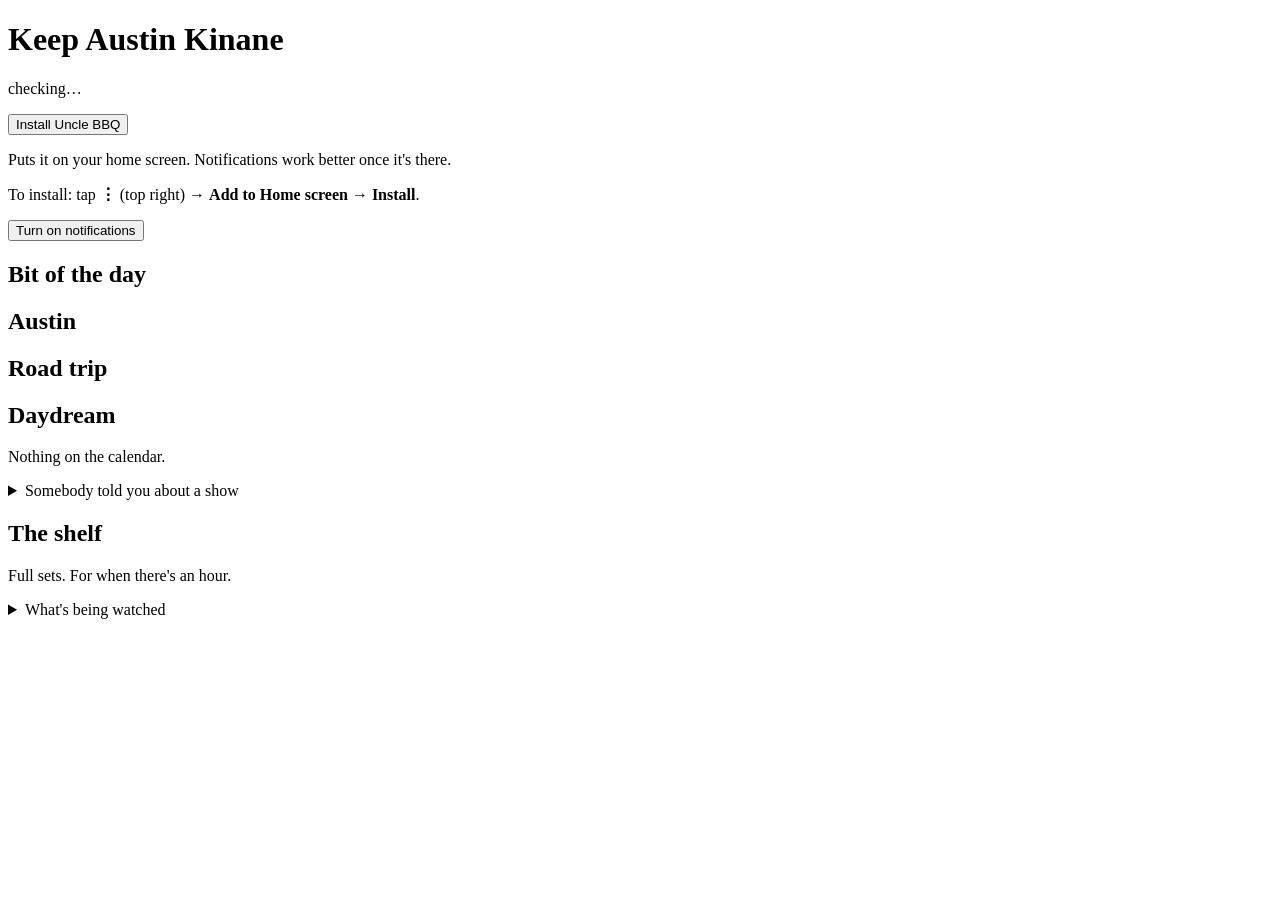
==== web/index.html @ 0925a6e4 "One notification button: GOT 'EM only Tapping the left of two lock-screen buttons reported cant_make" ====
<!DOCTYPE html>
<html lang="en">
<head>
<meta charset="utf-8">
<meta name="viewport" content="width=device-width, initial-scale=1, viewport-fit=cover">
<title>Keep Austin Kinane</title>
<link rel="manifest" href="/manifest.webmanifest?v=12">
<meta name="theme-color" content="#141210">
<link rel="stylesheet" href="/css/styles.css?v=12">
</head>
<body>

<!--
  Shows + shared state + push are wired. Still to come: the bit of the day, the
  curator screens, and the real voice pass on presentation.
-->

<header>
  <h1>Keep Austin Kinane</h1>
  <p id="status" class="status">checking…</p>

  <!-- Install. Chrome fires beforeinstallprompt when it decides the app is
       installable; we stash it and offer one button instead of making anyone
       hunt through the ⋮ menu. The hint below is the fallback for when Chrome
       withholds the event. -->
  <div id="install-box" class="hidden">
    <button id="install-btn" class="cta">Install Uncle BBQ</button>
    <p class="hint">Puts it on your home screen. Notifications work better once it's there.</p>
  </div>
  <p id="install-hint" class="hint hidden">
    To install: tap <b>⋮</b> (top right) → <b>Add to Home screen</b> → <b>Install</b>.
  </p>

  <button id="push-btn" class="push">Turn on notifications</button>
</header>

<main>
  <!-- Bit of the day. Thumbnail first, tap to play — autoplay with sound is
       blocked everywhere, and nobody wants a phone that starts talking. -->
  <section id="bit" class="bit hidden">
    <h2>Bit of the day</h2>
    <div id="bit-body"></div>
  </section>

  <section id="tier1" class="tier hidden"><h2>Austin</h2><div class="rows"></div></section>
  <section id="tier2" class="tier hidden"><h2>Road trip</h2><div class="rows"></div></section>
  <section id="tier3" class="tier hidden"><h2>Daydream</h2><div class="rows"></div></section>
  <p id="empty" class="empty hidden">Nothing on the calendar.</p>

  <!--
    Manual add. Not a fallback — a first-class source. Discovery was always
    social, and this is the only thing that will ever catch a Comedy Mothership
    booking (their site blocks us, no aggregator carries them) or a drop-in.
  -->
  <details id="add-box">
    <summary>Somebody told you about a show</summary>
    <form id="add-form">
      <input name="venue" list="venue-list" placeholder="Venue (e.g. Comedy Mothership)" required>
      <datalist id="venue-list"></datalist>
      <input name="city" placeholder="City" value="Austin, TX">
      <span class="row">
        <input name="date" type="date" required>
        <input name="time" type="time">
      </span>
      <input name="ticket_url" type="url" placeholder="Ticket link (optional)">
      <input name="note" placeholder="Who told you? (optional)">
      <button type="submit">Add it</button>
      <p id="add-result"></p>
    </form>
  </details>
</main>

<section id="shelf" class="hidden">
  <h2>The shelf</h2>
  <p class="shelf-note">Full sets. For when there's an hour.</p>
  <div id="shelf-body"></div>
</section>

<footer>
  <details>
    <summary>What's being watched</summary>
    <div id="sources"></div>
  </details>
</footer>

<script src="/js/app.js?v=12"></script>
</body>
</html>
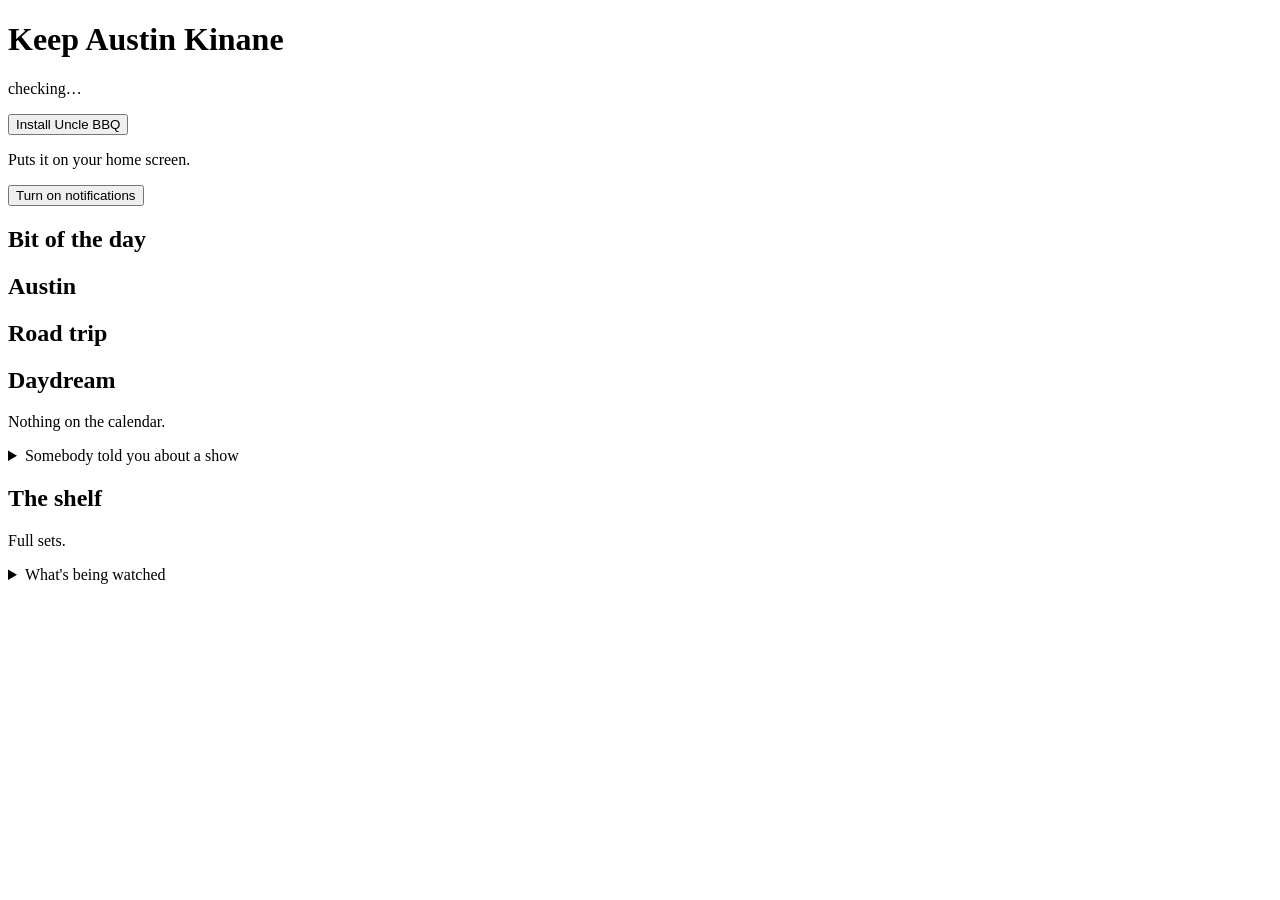
==== commit 8d07887c: "Voice pass: one owner for every string, and variants that don't wear out Copy lived in three places " ====
--- a/web/index.html
+++ b/web/index.html
@@ -4,9 +4,9 @@
 <meta charset="utf-8">
 <meta name="viewport" content="width=device-width, initial-scale=1, viewport-fit=cover">
 <title>Keep Austin Kinane</title>
-<link rel="manifest" href="/manifest.webmanifest?v=12">
+<link rel="manifest" href="/manifest.webmanifest?v=14">
 <meta name="theme-color" content="#141210">
-<link rel="stylesheet" href="/css/styles.css?v=12">
+<link rel="stylesheet" href="/css/styles.css?v=14">
 </head>
 <body>
 
@@ -25,11 +25,9 @@
        withholds the event. -->
   <div id="install-box" class="hidden">
     <button id="install-btn" class="cta">Install Uncle BBQ</button>
-    <p class="hint">Puts it on your home screen. Notifications work better once it's there.</p>
+    <p class="hint" id="install-why">Puts it on your home screen.</p>
   </div>
-  <p id="install-hint" class="hint hidden">
-    To install: tap <b>⋮</b> (top right) → <b>Add to Home screen</b> → <b>Install</b>.
-  </p>
+  <p id="install-hint" class="hint hidden"></p>
 
   <button id="push-btn" class="push">Turn on notifications</button>
 </header>
@@ -38,13 +36,13 @@
   <!-- Bit of the day. Thumbnail first, tap to play — autoplay with sound is
        blocked everywhere, and nobody wants a phone that starts talking. -->
   <section id="bit" class="bit hidden">
-    <h2>Bit of the day</h2>
+    <h2 id="h-bit">Bit of the day</h2>
     <div id="bit-body"></div>
   </section>
 
-  <section id="tier1" class="tier hidden"><h2>Austin</h2><div class="rows"></div></section>
-  <section id="tier2" class="tier hidden"><h2>Road trip</h2><div class="rows"></div></section>
-  <section id="tier3" class="tier hidden"><h2>Daydream</h2><div class="rows"></div></section>
+  <section id="tier1" class="tier hidden"><h2 id="h-tier1">Austin</h2><div class="rows"></div></section>
+  <section id="tier2" class="tier hidden"><h2 id="h-tier2">Road trip</h2><div class="rows"></div></section>
+  <section id="tier3" class="tier hidden"><h2 id="h-tier3">Daydream</h2><div class="rows"></div></section>
   <p id="empty" class="empty hidden">Nothing on the calendar.</p>
 
   <!--
@@ -53,7 +51,7 @@
     booking (their site blocks us, no aggregator carries them) or a drop-in.
   -->
   <details id="add-box">
-    <summary>Somebody told you about a show</summary>
+    <summary id="add-summary">Somebody told you about a show</summary>
     <form id="add-form">
       <input name="venue" list="venue-list" placeholder="Venue (e.g. Comedy Mothership)" required>
       <datalist id="venue-list"></datalist>
@@ -64,25 +62,25 @@
       </span>
       <input name="ticket_url" type="url" placeholder="Ticket link (optional)">
       <input name="note" placeholder="Who told you? (optional)">
-      <button type="submit">Add it</button>
+      <button type="submit" id="add-submit">Add it</button>
       <p id="add-result"></p>
     </form>
   </details>
 </main>
 
 <section id="shelf" class="hidden">
-  <h2>The shelf</h2>
-  <p class="shelf-note">Full sets. For when there's an hour.</p>
+  <h2 id="h-shelf">The shelf</h2>
+  <p class="shelf-note" id="shelf-note">Full sets.</p>
   <div id="shelf-body"></div>
 </section>
 
 <footer>
   <details>
-    <summary>What's being watched</summary>
+    <summary id="watching-summary">What's being watched</summary>
     <div id="sources"></div>
   </details>
 </footer>
 
-<script src="/js/app.js?v=12"></script>
+<script src="/js/app.js?v=14"></script>
 </body>
 </html>
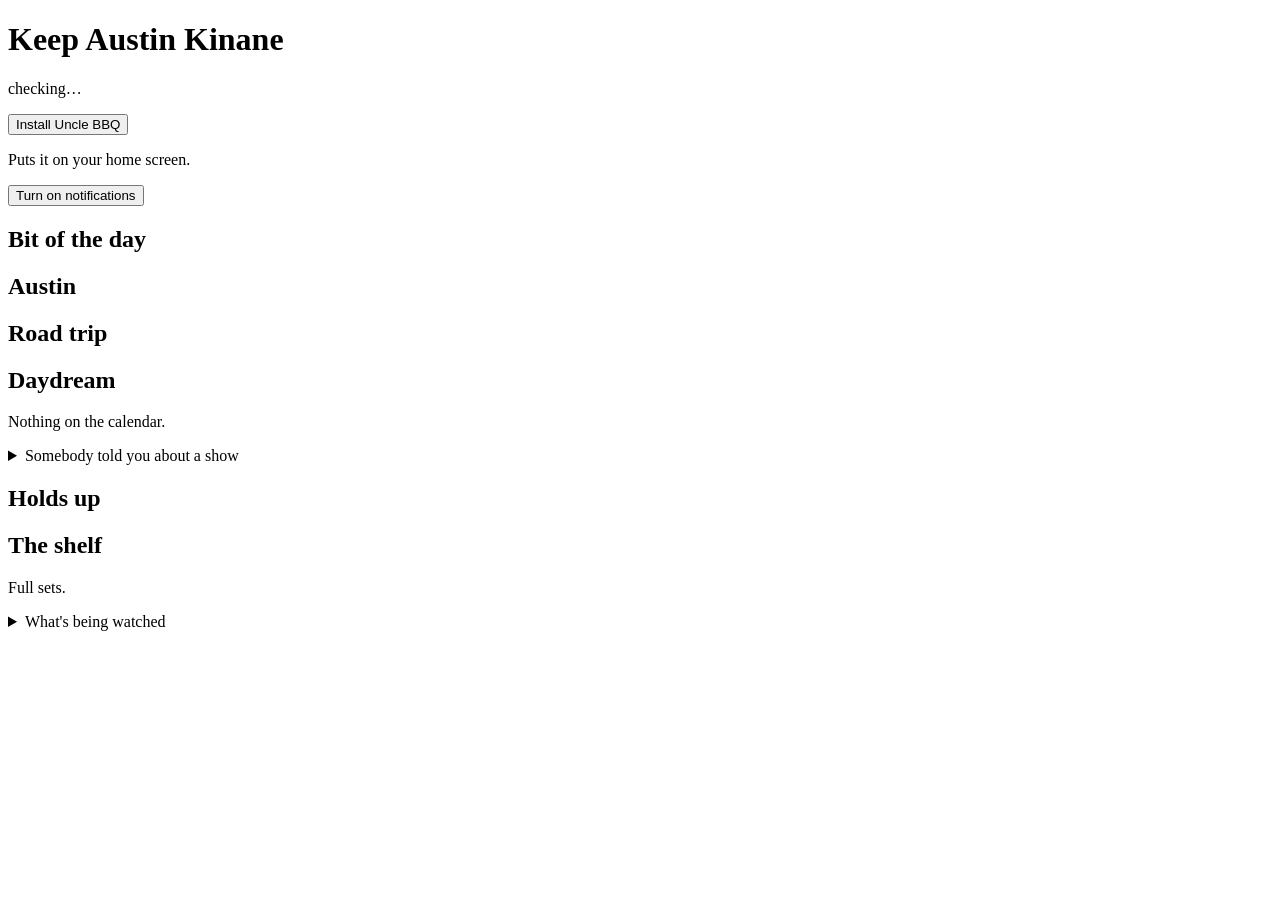
==== commit 41c4966e: "Add 'Holds up' — the list the ratings were already building Mike wanted a top-bits list for the long" ====
--- a/web/index.html
+++ b/web/index.html
@@ -4,9 +4,9 @@
 <meta charset="utf-8">
 <meta name="viewport" content="width=device-width, initial-scale=1, viewport-fit=cover">
 <title>Keep Austin Kinane</title>
-<link rel="manifest" href="/manifest.webmanifest?v=14">
+<link rel="manifest" href="/manifest.webmanifest?v=15">
 <meta name="theme-color" content="#141210">
-<link rel="stylesheet" href="/css/styles.css?v=14">
+<link rel="stylesheet" href="/css/styles.css?v=15">
 </head>
 <body>
 
@@ -68,6 +68,13 @@
   </details>
 </main>
 
+<!-- The keepers. Appears only once something has earned it. -->
+<section id="holds-up" class="hidden">
+  <h2 id="h-holds-up">Holds up</h2>
+  <p class="shelf-note" id="holds-up-note"></p>
+  <div id="holds-up-body"></div>
+</section>
+
 <section id="shelf" class="hidden">
   <h2 id="h-shelf">The shelf</h2>
   <p class="shelf-note" id="shelf-note">Full sets.</p>
@@ -81,6 +88,6 @@
   </details>
 </footer>
 
-<script src="/js/app.js?v=14"></script>
+<script src="/js/app.js?v=15"></script>
 </body>
 </html>
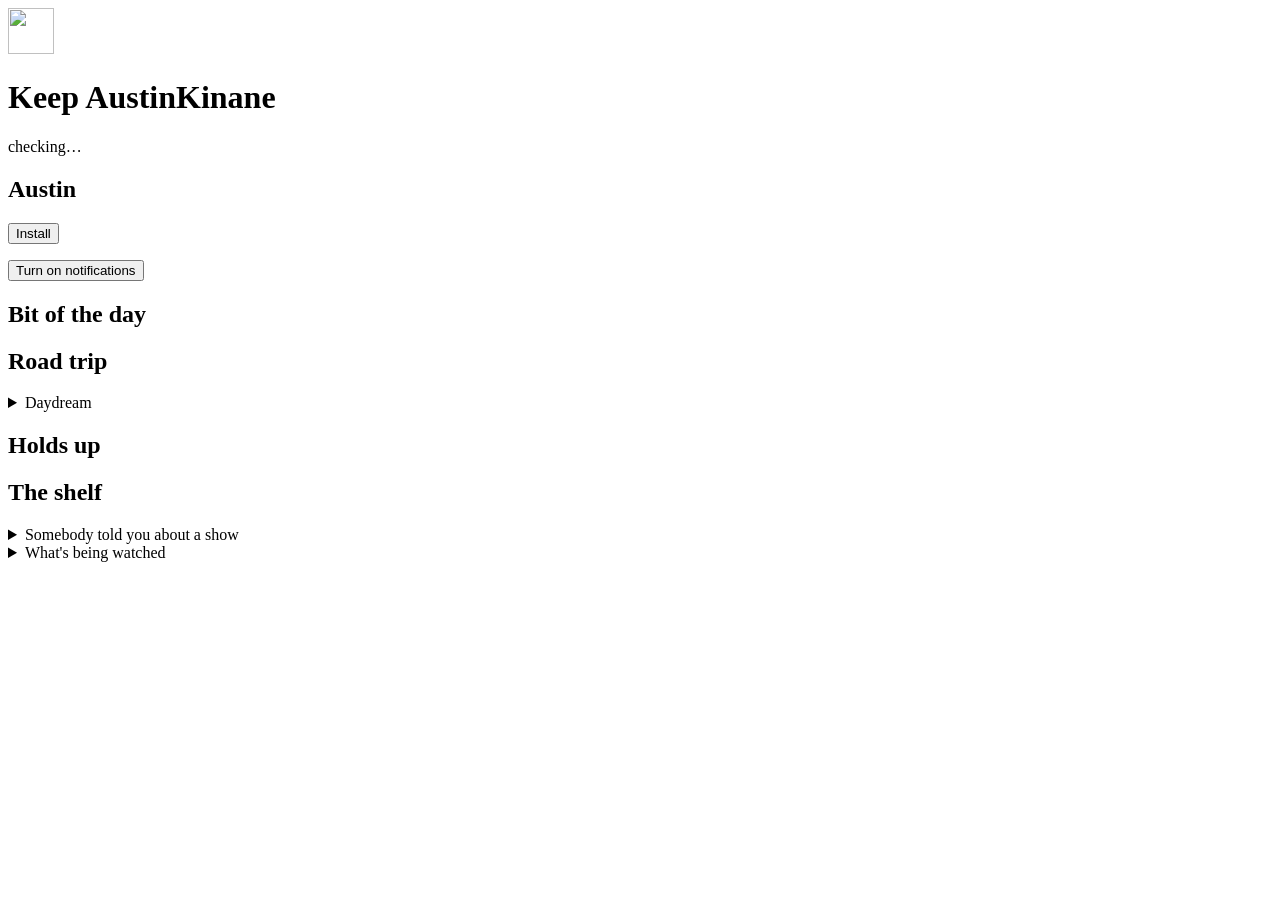
==== commit d0d3877e: "UX pass: app frame, sampled palette, display face, grain Mike's read was that it looked like a docum" ====
--- a/web/index.html
+++ b/web/index.html
@@ -4,82 +4,109 @@
 <meta charset="utf-8">
 <meta name="viewport" content="width=device-width, initial-scale=1, viewport-fit=cover">
 <title>Keep Austin Kinane</title>
-<link rel="manifest" href="/manifest.webmanifest?v=15">
-<meta name="theme-color" content="#141210">
-<link rel="stylesheet" href="/css/styles.css?v=15">
+<link rel="manifest" href="/manifest.webmanifest?v=16">
+<meta name="theme-color" content="#161f21">
+<link rel="preload" href="/fonts/anton-latin.woff2?v=16" as="font" type="font/woff2" crossorigin>
+<link rel="stylesheet" href="/css/styles.css?v=16">
 </head>
 <body>
 
 <!--
-  Shows + shared state + push are wired. Still to come: the bit of the day, the
-  curator screens, and the real voice pass on presentation.
+  ORDER MATTERS MORE THAN DECORATION HERE.
+
+  This app answers one question — is Kinane coming to Austin — so the Austin
+  section sits directly under the header, above everything else including the bit
+  of the day. A hero image would have pushed that answer further down the screen
+  and called it design.
+
+  What was actually missing was an app FRAME: a persistent header and real
+  surfaces around the sections. Without those it read like a document you scroll,
+  which is exactly the complaint.
 -->
 
-<header>
-  <h1>Keep Austin Kinane</h1>
-  <p id="status" class="status">checking…</p>
-
-  <!-- Install. Chrome fires beforeinstallprompt when it decides the app is
-       installable; we stash it and offer one button instead of making anyone
-       hunt through the ⋮ menu. The hint below is the fallback for when Chrome
-       withholds the event. -->
-  <div id="install-box" class="hidden">
-    <button id="install-btn" class="cta">Install Uncle BBQ</button>
-    <p class="hint" id="install-why">Puts it on your home screen.</p>
+<header class="appbar">
+  <img class="mark" src="/icons/icon-192.png?v=16" alt="" width="46" height="46">
+  <div class="appbar-text">
+    <h1>Keep Austin<span>Kinane</span></h1>
+    <p id="status" class="status">checking…</p>
   </div>
-  <p id="install-hint" class="hint hidden"></p>
-
-  <button id="push-btn" class="push">Turn on notifications</button>
 </header>
 
 <main>
-  <!-- Bit of the day. Thumbnail first, tap to play — autoplay with sound is
-       blocked everywhere, and nobody wants a phone that starts talking. -->
-  <section id="bit" class="bit hidden">
+  <!-- THE ANSWER, FIRST. -->
+  <section id="tier1" class="card tier hidden">
+    <h2 id="h-tier1">Austin</h2>
+    <div class="rows"></div>
+  </section>
+
+  <p id="empty" class="empty hidden"></p>
+
+  <!-- Setup. Hides itself entirely once there's nothing left to do, so the
+       everyday case isn't cluttered with buttons already pressed. -->
+  <div id="setup" class="setup hidden">
+    <div id="install-box" class="hidden">
+      <button id="install-btn" class="cta">Install</button>
+      <p class="hint" id="install-why"></p>
+    </div>
+    <p id="install-hint" class="hint hidden"></p>
+    <button id="push-btn" class="push">Turn on notifications</button>
+  </div>
+
+  <!-- Thumbnail first, tap to play. Autoplay with sound is blocked everywhere,
+       and nobody wants a phone that starts talking when they open it. -->
+  <section id="bit" class="card bit hidden">
     <h2 id="h-bit">Bit of the day</h2>
     <div id="bit-body"></div>
   </section>
 
-  <section id="tier1" class="tier hidden"><h2 id="h-tier1">Austin</h2><div class="rows"></div></section>
-  <section id="tier2" class="tier hidden"><h2 id="h-tier2">Road trip</h2><div class="rows"></div></section>
-  <section id="tier3" class="tier hidden"><h2 id="h-tier3">Daydream</h2><div class="rows"></div></section>
-  <p id="empty" class="empty hidden">Nothing on the calendar.</p>
+  <section id="tier2" class="card tier hidden">
+    <h2 id="h-tier2">Road trip</h2>
+    <div class="rows"></div>
+  </section>
+
+  <!-- Daydream is collapsed. Everything in it is a thousand miles away and none
+       of it will ever matter — it's here for the cheap-flight fantasy, not to be
+       scrolled past every single day. -->
+  <details id="tier3-box" class="card">
+    <summary id="h-tier3">Daydream</summary>
+    <p class="note-quiet" id="tier3-note"></p>
+    <section id="tier3"><div class="rows"></div></section>
+  </details>
+
+  <section id="holds-up" class="card hidden">
+    <h2 id="h-holds-up">Holds up</h2>
+    <p class="note-quiet" id="holds-up-note"></p>
+    <div id="holds-up-body"></div>
+  </section>
+
+  <section id="shelf" class="card hidden">
+    <h2 id="h-shelf">The shelf</h2>
+    <p class="note-quiet" id="shelf-note"></p>
+    <div id="shelf-body"></div>
+  </section>
 
   <!--
     Manual add. Not a fallback — a first-class source. Discovery was always
     social, and this is the only thing that will ever catch a Comedy Mothership
     booking (their site blocks us, no aggregator carries them) or a drop-in.
   -->
-  <details id="add-box">
+  <details id="add-box" class="card">
     <summary id="add-summary">Somebody told you about a show</summary>
     <form id="add-form">
-      <input name="venue" list="venue-list" placeholder="Venue (e.g. Comedy Mothership)" required>
+      <input name="venue" list="venue-list" placeholder="Venue" required>
       <datalist id="venue-list"></datalist>
       <input name="city" placeholder="City" value="Austin, TX">
       <span class="row">
         <input name="date" type="date" required>
         <input name="time" type="time">
       </span>
-      <input name="ticket_url" type="url" placeholder="Ticket link (optional)">
-      <input name="note" placeholder="Who told you? (optional)">
+      <input name="ticket_url" type="url" placeholder="Ticket link">
+      <input name="note" placeholder="Who told you?">
       <button type="submit" id="add-submit">Add it</button>
       <p id="add-result"></p>
     </form>
   </details>
 </main>
-
-<!-- The keepers. Appears only once something has earned it. -->
-<section id="holds-up" class="hidden">
-  <h2 id="h-holds-up">Holds up</h2>
-  <p class="shelf-note" id="holds-up-note"></p>
-  <div id="holds-up-body"></div>
-</section>
-
-<section id="shelf" class="hidden">
-  <h2 id="h-shelf">The shelf</h2>
-  <p class="shelf-note" id="shelf-note">Full sets.</p>
-  <div id="shelf-body"></div>
-</section>
 
 <footer>
   <details>
@@ -88,6 +115,6 @@
   </details>
 </footer>
 
-<script src="/js/app.js?v=15"></script>
+<script src="/js/app.js?v=16"></script>
 </body>
 </html>
